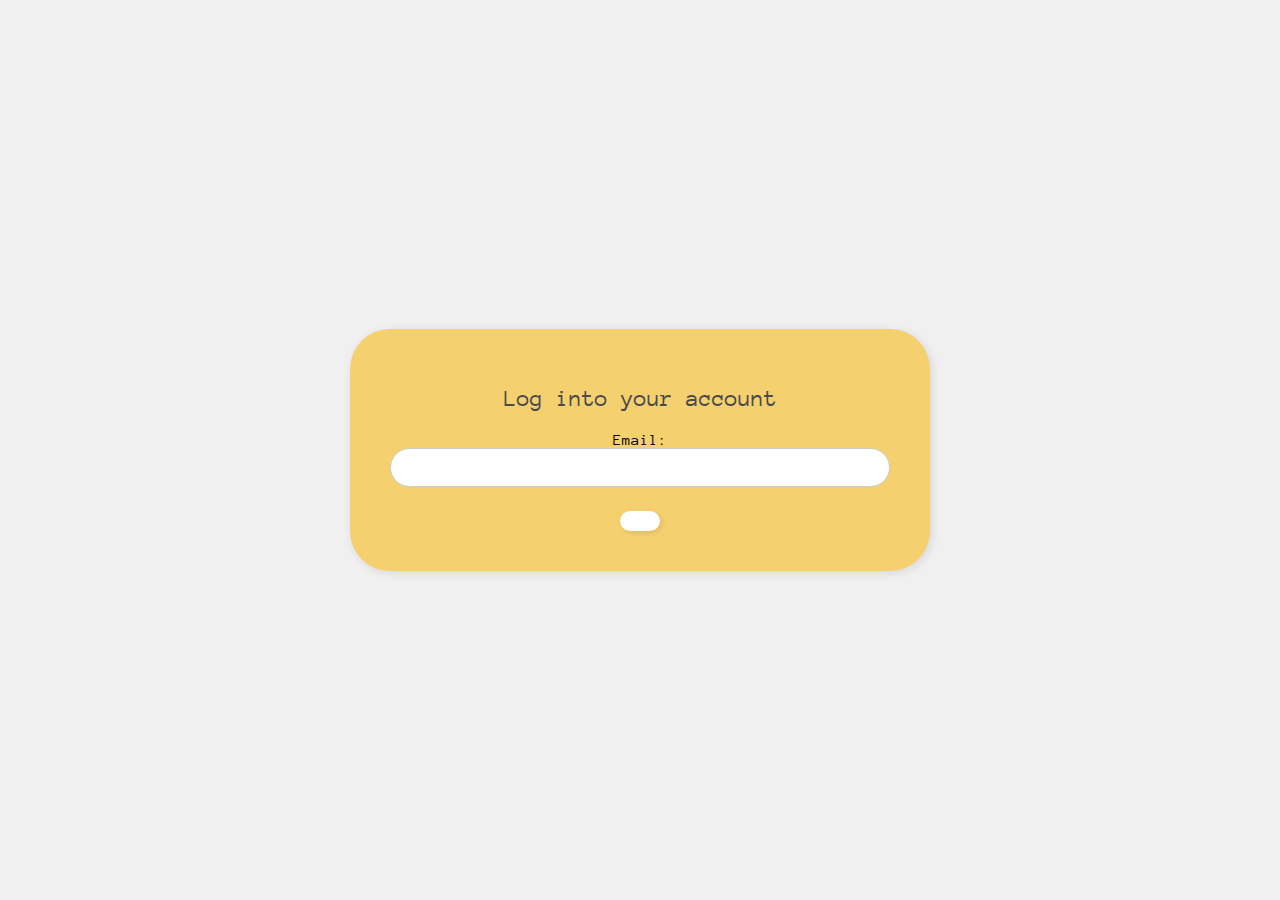
==== index.html @ b17c1756 "Merge branch 'main' into development" ====
<!DOCTYPE html>
<html lang="en">
<head>
    <meta charset="UTF-8">
    <meta name="viewport" content="width=device-width, initial-scale=1.0">
    <link rel="stylesheet" href="css/index.css">
    <link rel="stylesheet" href="css/ALL.css">
    <script src="js/index.js"></script>
    <title>Login</title>
</head>
<body>
    <div class="login" id="login">
        <h1>
            Log into your account
        </h1>
        <!-- <div class="login" id="login"> -->
            <form onsubmit="return login(event)">
                Email: <input type="email" name="email" id="email">
                <button type="button" value="Continue" id="email-submit" onclick="submitEmail()">
                <div id="password-container" style="display:none;">
                    Password: <input type="password" name="password" id="password" />
                    <input type="submit" value="Log in">
                </div>
            </form>
        <!-- </div> -->
    </div>
</body>
</html>
---- css/index.css ----
body {
    font-family: Arial, sans-serif;
    background-color: #f0f0f0;
    display: flex;
    justify-content: center;
    align-items: center;
    height: 100vh;
    margin: 0;
}

#login {
    background-color: #f4d06f; /* Matches the yellow box */
    padding: 40px;
    border-radius: 40px;
    box-shadow: 2px 2px 10px rgba(0, 0, 0, 0.1);
    text-align: center;
    width: 500px;
}

h1 {
    font-size: 24px;
    color: #4a4a4a;
    margin-bottom: 20px;
}

input {
    padding: 10px;
    border-radius: 20px;
    border: 1px solid #ccc;
    width: 100%;
    margin-bottom: 20px;
    box-sizing: border-box;
    outline: none;
    font-size: 16px;
    text-align: center;
}

button {
    padding: 10px 20px;
    background-color: white;
    border: none;
    border-radius: 20px;
    cursor: pointer;
    font-size: 16px;
    box-shadow: 2px 2px 5px rgba(0, 0, 0, 0.1);
    transition: background-color 0.3s ease;
}

button:hover {
    background-color: #eee;
}
---- css/ALL.css ----
@import url('https://fonts.googleapis.com/css2?family=Anonymous+Pro:ital,wght@0,400;0,700;1,400;1,700&display=swap');

* {
    font-family: "Anonymous Pro", monospace;
    font-weight: 400;
    font-style: normal;
}
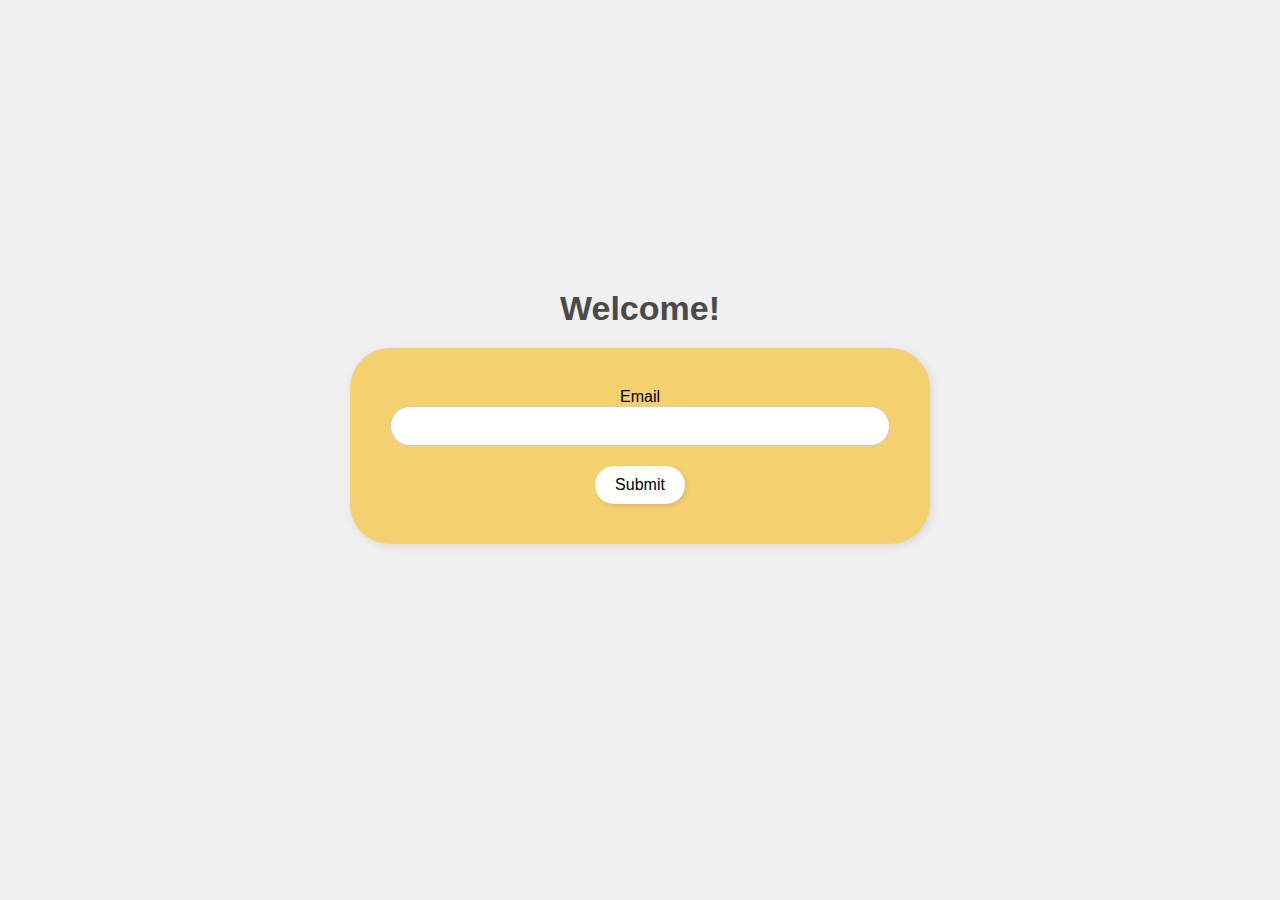
==== commit a449e6ba: "Update index.html" ====
--- a/index.html
+++ b/index.html
@@ -4,19 +4,16 @@
     <meta charset="UTF-8">
     <meta name="viewport" content="width=device-width, initial-scale=1.0">
     <link rel="stylesheet" href="css/index.css">
-    <link rel="stylesheet" href="css/ALL.css">
     <script src="js/index.js"></script>
     <title>Login</title>
 </head>
 <body>
+    <h1 id="welcomeText">Welcome!</h1>
     <div class="login" id="login">
-        <h1>
-            Log into your account
-        </h1>
         <!-- <div class="login" id="login"> -->
             <form onsubmit="return login(event)">
-                Email: <input type="email" name="email" id="email">
-                <button type="button" value="Continue" id="email-submit" onclick="submitEmail()">
+                Email <input type="email" name="email" id="email">
+                <button type="button" value="Continue" id="email-submit" onclick="submitEmail()">Submit</button>
                 <div id="password-container" style="display:none;">
                     Password: <input type="password" name="password" id="password" />
                     <input type="submit" value="Log in">
--- a/css/index.css
+++ b/css/index.css
@@ -1,27 +1,28 @@
-
 body {
     font-family: Arial, sans-serif;
     background-color: #f0f0f0;
+    margin: 0;
     display: flex;
+    flex-direction: column;
     justify-content: center;
     align-items: center;
-    height: 100vh;
-    margin: 0;
+    height: 90vh;
+}
+
+#welcomeText {
+    font-size: 34px;
+    color: #4a4a4a;
+    text-align: center;
+    margin-bottom: 20px;
 }
 
 #login {
-    background-color: #f4d06f; /* Matches the yellow box */
+    background-color: #f4d06f;
     padding: 40px;
     border-radius: 40px;
     box-shadow: 2px 2px 10px rgba(0, 0, 0, 0.1);
     text-align: center;
     width: 500px;
-}
-
-h1 {
-    font-size: 24px;
-    color: #4a4a4a;
-    margin-bottom: 20px;
 }
 
 input {
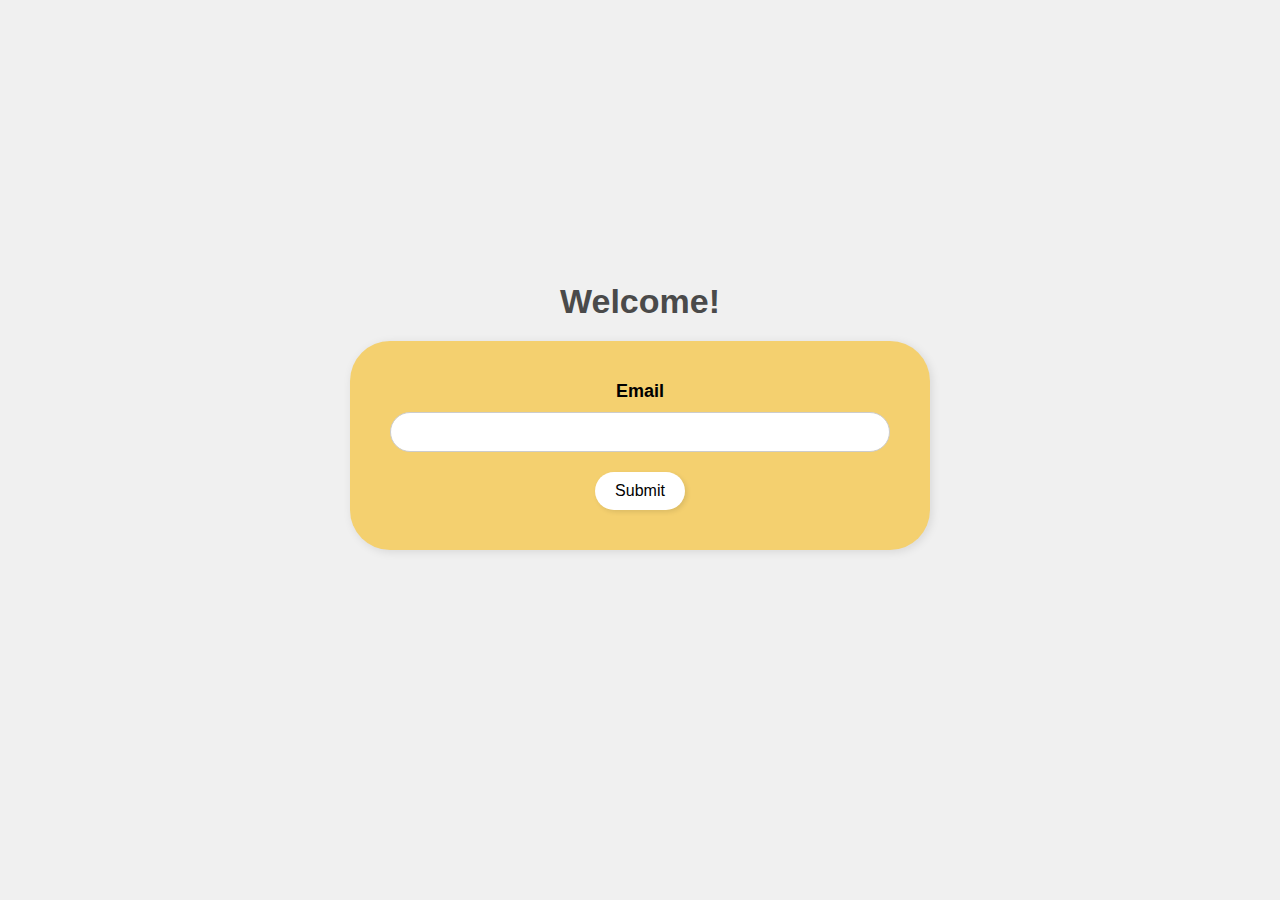
==== commit ecff9cde: "Update index.html" ====
--- a/index.html
+++ b/index.html
@@ -12,10 +12,11 @@
     <div class="login" id="login">
         <!-- <div class="login" id="login"> -->
             <form onsubmit="return login(event)">
-                Email <input type="email" name="email" id="email">
+                <label for="email">Email</label> <input type="email" name="email" id="email">
                 <button type="button" value="Continue" id="email-submit" onclick="submitEmail()">Submit</button>
                 <div id="password-container" style="display:none;">
-                    Password: <input type="password" name="password" id="password" />
+                    <label for="password">Password</label> <input type="password" name="password" id="password"/>
+                    <input type="checkbox" onclick="togglePassword()" id="tglePwd">
                     <input type="submit" value="Log in">
                 </div>
             </form>
--- a/css/index.css
+++ b/css/index.css
@@ -23,6 +23,13 @@
     box-shadow: 2px 2px 10px rgba(0, 0, 0, 0.1);
     text-align: center;
     width: 500px;
+}
+
+label {
+    font-size: 18px;
+    font-weight: bold;
+    margin-bottom: 10px;
+    display: block;
 }
 
 input {
@@ -51,3 +58,19 @@
 button:hover {
     background-color: #eee;
 }
+
+
+#password-container {
+    position: relative;
+}
+
+#tglePwd {
+    position: absolute;
+    left: 460px; 
+    top: 27%;
+    cursor: pointer;
+    width: 15px;
+    height: 15px;
+    pointer-events: all; /*Clicks only work on the checkbox*/
+}
+
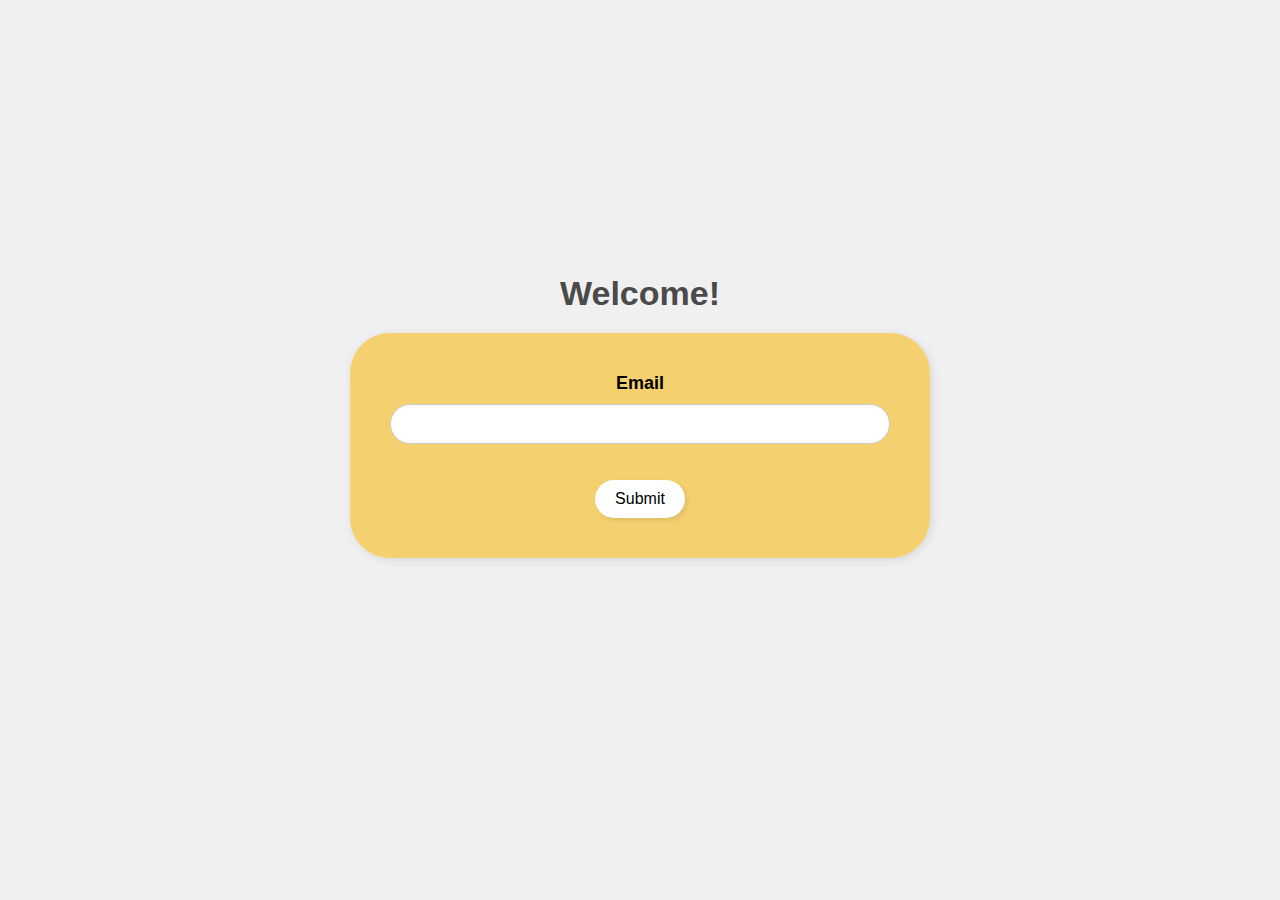
==== commit bf4bb4a5: "Update index.html" ====
--- a/index.html
+++ b/index.html
@@ -1,26 +1,30 @@
 <!DOCTYPE html>
 <html lang="en">
-<head>
-    <meta charset="UTF-8">
-    <meta name="viewport" content="width=device-width, initial-scale=1.0">
-    <link rel="stylesheet" href="css/index.css">
+  <head>
+    <meta charset="UTF-8" />
+    <meta name="viewport" content="width=device-width, initial-scale=1.0" />
+    <link rel="stylesheet" href="css/index.css" />
     <script src="js/index.js"></script>
     <title>Login</title>
-</head>
-<body>
+  </head>
+  <body>
     <h1 id="welcomeText">Welcome!</h1>
     <div class="login" id="login">
-        <!-- <div class="login" id="login"> -->
-            <form onsubmit="return login(event)">
-                <label for="email">Email</label> <input type="email" name="email" id="email">
-                <button type="button" value="Continue" id="email-submit" onclick="submitEmail()">Submit</button>
-                <div id="password-container" style="display:none;">
-                    <label for="password">Password</label> <input type="password" name="password" id="password"/>
-                    <input type="checkbox" onclick="togglePassword()" id="tglePwd">
-                    <input type="submit" value="Log in">
-                </div>
-            </form>
-        <!-- </div> -->
+      <form onsubmit="return login(event)">
+        <label for="email">Email</label>
+        <input type="email" name="email" id="email" />
+        <p id="email-error" style="color:red;"></p>
+        
+        <button type="button" value="Continue" id="email-submit" onclick="submitEmail()">Submit</button>
+
+        <div id="password-container" style="display: none">
+          <label for="password">Password</label>
+          <input type="password" name="password" id="password" placeholder="Enter your password" />
+          <input type="checkbox" onclick="togglePassword()" id="tglePwd" />
+          <input type="submit" value="Log in" />
+          <p id="password-error" style="color: red;"></p>
+        </div>
+      </form>
     </div>
-</body>
+  </body>
 </html>
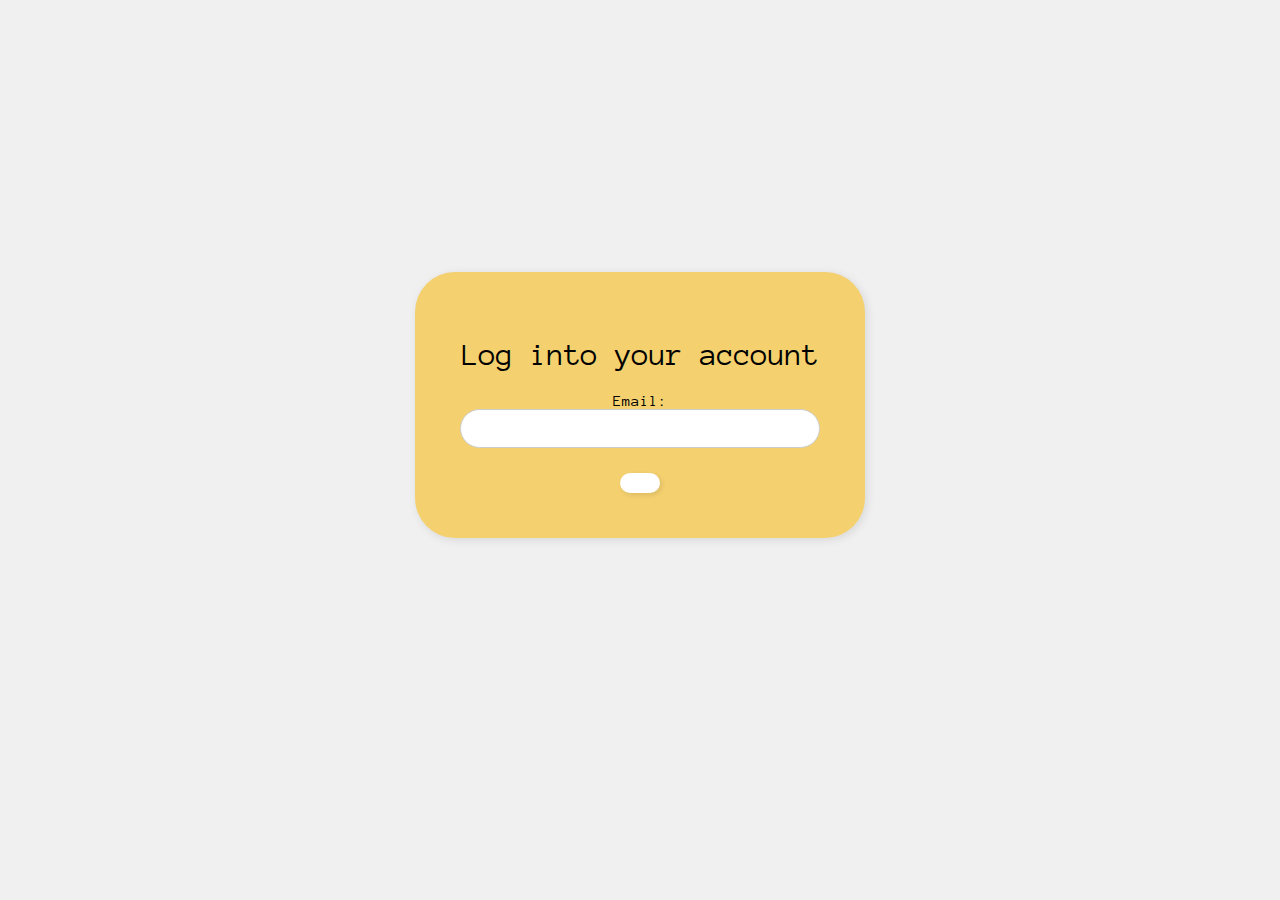
==== commit cd2e2878: "glitch import" ====
--- a/index.html
+++ b/index.html
@@ -1,30 +1,28 @@
 <!DOCTYPE html>
 <html lang="en">
-  <head>
-    <meta charset="UTF-8" />
-    <meta name="viewport" content="width=device-width, initial-scale=1.0" />
-    <link rel="stylesheet" href="css/index.css" />
+<head>
+    <meta charset="UTF-8">
+    <meta name="viewport" content="width=device-width, initial-scale=1.0">
+    <link rel="stylesheet" href="css/index.css">
+    <link rel="stylesheet" href="css/ALL.css">
     <script src="js/index.js"></script>
     <title>Login</title>
-  </head>
-  <body>
-    <h1 id="welcomeText">Welcome!</h1>
+</head>
+<body>
     <div class="login" id="login">
-      <form onsubmit="return login(event)">
-        <label for="email">Email</label>
-        <input type="email" name="email" id="email" />
-        <p id="email-error" style="color:red;"></p>
-        
-        <button type="button" value="Continue" id="email-submit" onclick="submitEmail()">Submit</button>
-
-        <div id="password-container" style="display: none">
-          <label for="password">Password</label>
-          <input type="password" name="password" id="password" placeholder="Enter your password" />
-          <input type="checkbox" onclick="togglePassword()" id="tglePwd" />
-          <input type="submit" value="Log in" />
-          <p id="password-error" style="color: red;"></p>
-        </div>
-      </form>
+        <h1>
+            Log into your account
+        </h1>
+        <!-- <div class="login" id="login"> -->
+            <form onsubmit="return login(event)">
+                Email: <input type="email" name="email" id="email">
+                <button type="button" value="Continue" id="email-submit" onclick="submitEmail()">
+                <div id="password-container" style="display:none;">
+                    Password: <input type="password" name="password" id="password" />
+                    <input type="submit" value="Log in">
+                </div>
+            </form>
+        <!-- </div> -->
     </div>
-  </body>
+</body>
 </html>
--- a/css/index.css
+++ b/css/index.css
@@ -18,33 +18,51 @@
 
 #login {
     background-color: #f4d06f;
-    padding: 40px;
+    padding: 45px;
     border-radius: 40px;
     box-shadow: 2px 2px 10px rgba(0, 0, 0, 0.1);
     text-align: center;
-    width: 500px;
+    width: 40vh;
+    min-height: 16vh; 
+    max-height: auto;
+    display: flex;
+    flex-direction: column;
+    justify-content: center;
+    transition: height 0.3s ease; /* Smooth transition for height */
 }
 
 label {
+    position: relative;
     font-size: 18px;
     font-weight: bold;
+    margin-top: 20px;
     margin-bottom: 10px;
     display: block;
 }
 
 input {
+    position: relative;
+    overflow: hidden;
     padding: 10px;
     border-radius: 20px;
     border: 1px solid #ccc;
     width: 100%;
-    margin-bottom: 20px;
+    margin-bottom: 10px;
     box-sizing: border-box;
     outline: none;
     font-size: 16px;
     text-align: center;
 }
 
-button {
+#email-error {
+    color: red;
+    margin-bottom: 10px;
+    height: 10px;
+}
+
+button,
+input[type="submit"]{
+    position: relative;
     padding: 10px 20px;
     background-color: white;
     border: none;
@@ -53,24 +71,36 @@
     font-size: 16px;
     box-shadow: 2px 2px 5px rgba(0, 0, 0, 0.1);
     transition: background-color 0.3s ease;
+    margin-top: 15px;
+    width: fit-content;
+    max-width: 40%;
 }
 
-button:hover {
-    background-color: #eee;
+button:hover,
+input[type="submit"]{
+    background-color: lightgrey;
 }
-
 
 #password-container {
     position: relative;
+    margin-top: -5%;
 }
 
 #tglePwd {
     position: absolute;
-    left: 460px; 
-    top: 27%;
+    left: 94%; 
+    top: 28%;
     cursor: pointer;
     width: 15px;
     height: 15px;
-    pointer-events: all; /*Clicks only work on the checkbox*/
+    pointer-events: all;
 }
 
+
+input::placeholder {
+  color: grey; /* Default placeholder color */
+}
+
+input.error::placeholder {
+  color: red; /* Change to red for errors */
+}
--- a/css/ALL.css
+++ b/css/ALL.css
@@ -0,0 +1,7 @@
+@import url('https://fonts.googleapis.com/css2?family=Anonymous+Pro:ital,wght@0,400;0,700;1,400;1,700&display=swap');
+
+* {
+    font-family: "Anonymous Pro", monospace;
+    font-weight: 400;
+    font-style: normal;
+}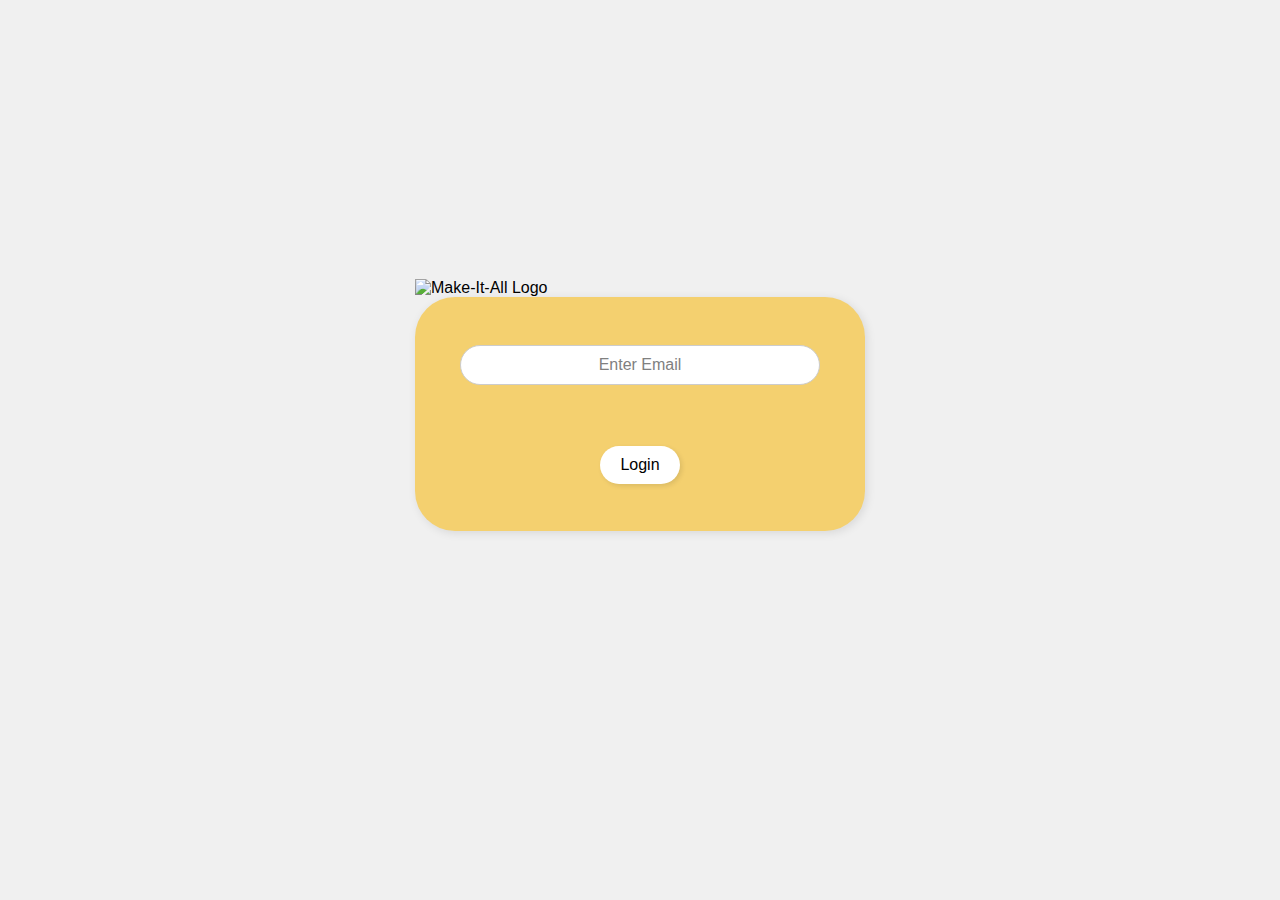
==== commit 6ebd489e: "Update index.html" ====
--- a/index.html
+++ b/index.html
@@ -1,28 +1,42 @@
 <!DOCTYPE html>
 <html lang="en">
 <head>
-    <meta charset="UTF-8">
-    <meta name="viewport" content="width=device-width, initial-scale=1.0">
-    <link rel="stylesheet" href="css/index.css">
-    <link rel="stylesheet" href="css/ALL.css">
+    <meta charset="UTF-8" />
+    <meta name="viewport" content="width=device-width, initial-scale=1.0" />
+    <link rel="stylesheet" href="css/index.css" />
     <script src="js/index.js"></script>
     <title>Login</title>
 </head>
 <body>
-    <div class="login" id="login">
-        <h1>
-            Log into your account
-        </h1>
-        <!-- <div class="login" id="login"> -->
+    <div class="container">
+        <div class="logo">
+            <img src="https://cdn.glitch.global/b2b6a711-beed-4ef5-97c5-c23044caac21/makeItAllLogo.png?v=1729946371230" alt="Make-It-All Logo" />
+        </div>
+        <div class="login" id="login">
             <form onsubmit="return login(event)">
-                Email: <input type="email" name="email" id="email">
-                <button type="button" value="Continue" id="email-submit" onclick="submitEmail()">
-                <div id="password-container" style="display:none;">
-                    Password: <input type="password" name="password" id="password" />
-                    <input type="submit" value="Log in">
+                <input type="email" name="email" id="email" placeholder="Enter Email" />
+                <p id="email-error"></p>
+
+                <button type="button" id="email-submit" onclick="submitEmail()">Login</button>
+
+                <div id="password-container" style="display: none">
+                    <div class="password-wrapper">
+                        <input type="password" name="password" id="password" placeholder="Enter Password" />
+                        <button type="button" onclick="togglePassword()" id="togglePwd">👁️</button>
+                    </div>
+                    <input type="submit" value="Login" />
+                    <p id="password-error"></p>
+                </div>
+
+                <!-- New onboarding fields -->
+                <div id="onboarding-container" style="display: none">
+                    <input type="password" id="new-password" placeholder="Create Password" />
+                    <input type="password" id="confirm-password" placeholder="Confirm Password" />
+                    <p id="password-match-error" style="color: red; margin-top: 5px;"></p> <!-- Error message below the confirm password box -->
+                    <button type="button" onclick="createPassword()">Create Password</button>
                 </div>
             </form>
-        <!-- </div> -->
+        </div>
     </div>
 </body>
 </html>
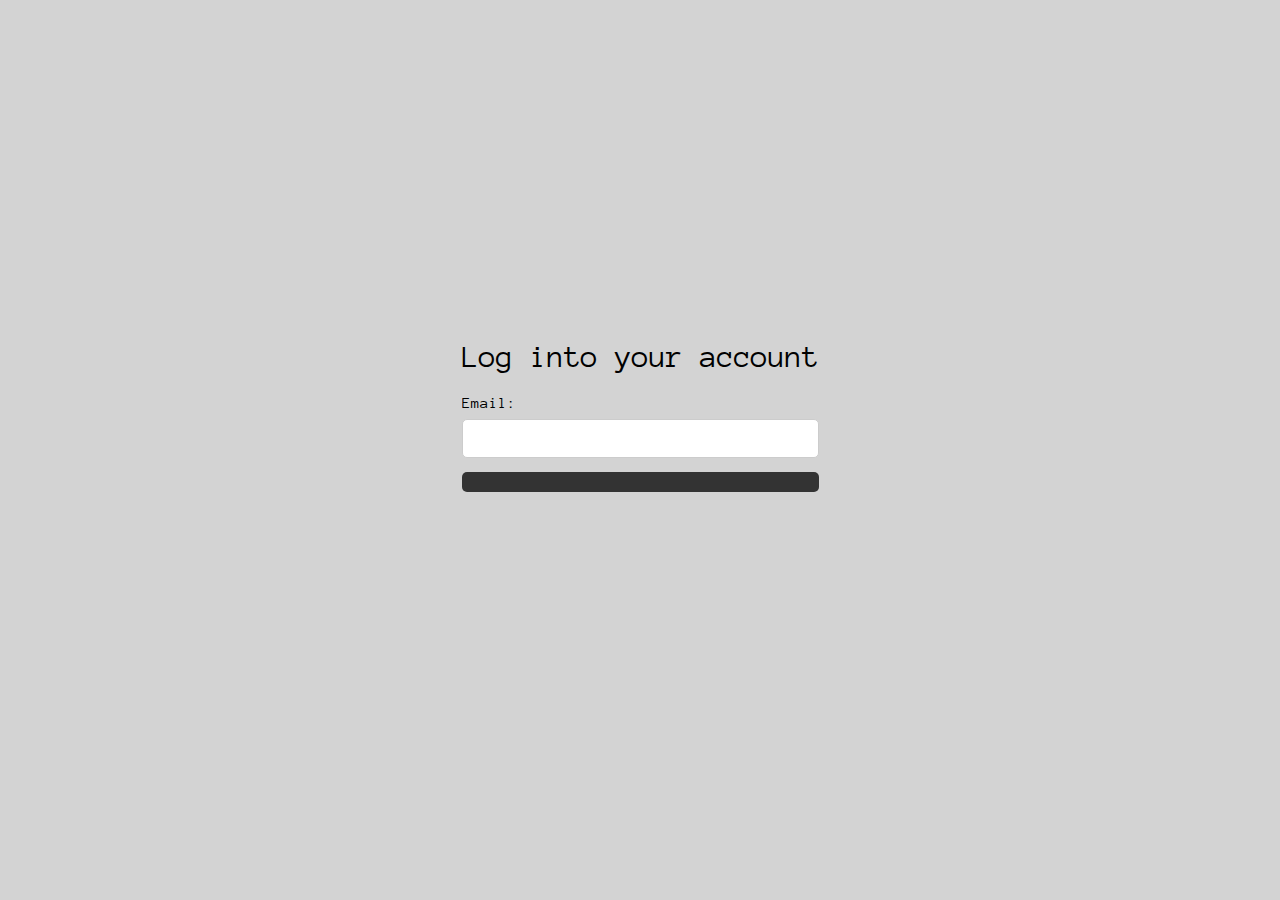
==== commit 944c9d45: "Merge branch 'main' into abhay" ====
--- a/index.html
+++ b/index.html
@@ -1,42 +1,28 @@
 <!DOCTYPE html>
 <html lang="en">
 <head>
-    <meta charset="UTF-8" />
-    <meta name="viewport" content="width=device-width, initial-scale=1.0" />
-    <link rel="stylesheet" href="css/index.css" />
+    <meta charset="UTF-8">
+    <meta name="viewport" content="width=device-width, initial-scale=1.0">
+    <link rel="stylesheet" href="css/index.css">
+    <link rel="stylesheet" href="css/ALL.css">
     <script src="js/index.js"></script>
     <title>Login</title>
 </head>
 <body>
-    <div class="container">
-        <div class="logo">
-            <img src="https://cdn.glitch.global/b2b6a711-beed-4ef5-97c5-c23044caac21/makeItAllLogo.png?v=1729946371230" alt="Make-It-All Logo" />
-        </div>
-        <div class="login" id="login">
+    <div class="login" id="login">
+        <h1>
+            Log into your account
+        </h1>
+        <!-- <div class="login" id="login"> -->
             <form onsubmit="return login(event)">
-                <input type="email" name="email" id="email" placeholder="Enter Email" />
-                <p id="email-error"></p>
-
-                <button type="button" id="email-submit" onclick="submitEmail()">Login</button>
-
-                <div id="password-container" style="display: none">
-                    <div class="password-wrapper">
-                        <input type="password" name="password" id="password" placeholder="Enter Password" />
-                        <button type="button" onclick="togglePassword()" id="togglePwd">👁️</button>
-                    </div>
-                    <input type="submit" value="Login" />
-                    <p id="password-error"></p>
-                </div>
-
-                <!-- New onboarding fields -->
-                <div id="onboarding-container" style="display: none">
-                    <input type="password" id="new-password" placeholder="Create Password" />
-                    <input type="password" id="confirm-password" placeholder="Confirm Password" />
-                    <p id="password-match-error" style="color: red; margin-top: 5px;"></p> <!-- Error message below the confirm password box -->
-                    <button type="button" onclick="createPassword()">Create Password</button>
+                Email: <input type="email" name="email" id="email">
+                <button type="button" value="Continue" id="email-submit" onclick="submitEmail()">
+                <div id="password-container" style="display:none;">
+                    Password: <input type="password" name="password" id="password" />
+                    <input type="submit" value="Log in">
                 </div>
             </form>
-        </div>
+        <!-- </div> -->
     </div>
 </body>
 </html>
--- a/css/index.css
+++ b/css/index.css
@@ -1,106 +1,119 @@
 body {
     font-family: Arial, sans-serif;
-    background-color: #f0f0f0;
+    background-color: #d3d3d3; /* Background color similar to the image */
     margin: 0;
     display: flex;
-    flex-direction: column;
     justify-content: center;
     align-items: center;
     height: 90vh;
 }
 
-#welcomeText {
-    font-size: 34px;
-    color: #4a4a4a;
+.container {
     text-align: center;
-    margin-bottom: 20px;
 }
 
-#login {
-    background-color: #f4d06f;
-    padding: 45px;
-    border-radius: 40px;
-    box-shadow: 2px 2px 10px rgba(0, 0, 0, 0.1);
-    text-align: center;
-    width: 40vh;
-    min-height: 16vh; 
-    max-height: auto;
-    display: flex;
-    flex-direction: column;
-    justify-content: center;
-    transition: height 0.3s ease; /* Smooth transition for height */
+.logo img {
+    width: 100%;
+    margin-bottom: 20%;
 }
 
-label {
-    position: relative;
-    font-size: 18px;
-    font-weight: bold;
-    margin-top: 20px;
-    margin-bottom: 10px;
-    display: block;
+.login {
+    max-width: 400px;
+    margin: 0 auto;
 }
 
-input {
-    position: relative;
-    overflow: hidden;
+input[type="email"],
+input[type="password"] {
+    width: 100%;
     padding: 10px;
-    border-radius: 20px;
-    border: 1px solid #ccc;
-    width: 100%;
+    margin-top: 8px;
     margin-bottom: 10px;
+    border: 1px solid #cccccc;
+    border-radius: 5px;
     box-sizing: border-box;
-    outline: none;
     font-size: 16px;
     text-align: center;
 }
 
-#email-error {
+#password-match-error {
     color: red;
+    margin-top: 5px; /* Space above the error message */
+}
+
+
+/* Error styles */
+.error {
+    border: 1px solid red; /* Red border for errors */
+}
+
+/* Placeholder color for error state */
+.error::placeholder {
+    color: red;
+    opacity: 1; /* Ensure visibility */
+}
+
+#email-error, #password-error, #error-message {
+    color: red;
+    font-size: 14px;
+    margin-top: -8px;
     margin-bottom: 10px;
-    height: 10px;
 }
 
 button,
-input[type="submit"]{
-    position: relative;
+input[type="submit"] {
+    background-color: #333333;
+    color: #ffffff;
     padding: 10px 20px;
-    background-color: white;
     border: none;
-    border-radius: 20px;
+    border-radius: 5px;
     cursor: pointer;
     font-size: 16px;
-    box-shadow: 2px 2px 5px rgba(0, 0, 0, 0.1);
+    width: 100%;
     transition: background-color 0.3s ease;
-    margin-top: 15px;
-    width: fit-content;
-    max-width: 40%;
 }
 
 button:hover,
-input[type="submit"]{
-    background-color: lightgrey;
+input[type="submit"]:hover {
+    background-color: #555555;
 }
 
 #password-container {
-    position: relative;
-    margin-top: -5%;
+    margin-top: 15px;
 }
 
-#tglePwd {
-    position: absolute;
-    left: 94%; 
-    top: 28%;
-    cursor: pointer;
-    width: 15px;
-    height: 15px;
-    pointer-events: all;
+/* Password container with relative positioning */
+.password-wrapper {
+    position: relative;
+    width: 100%;
 }
 
-
-input::placeholder {
-  color: grey; /* Default placeholder color */
+input[type="password"],
+input[type="text"] {
+    width: 100%;
+    padding: 10px 40px 10px 10px; /* Keep padding on the right for toggle button */
+    margin-top: 8px;
+    margin-bottom: 10px;
+    border: 1px solid #cccccc;
+    border-radius: 5px;
+    box-sizing: border-box;
+    font-size: 16px;
+    text-align: center;
 }
 
-input.error::placeholder {
-  color: red; /* Change to red for errors */
+/* Toggle button styling */
+#togglePwd {
+    position: absolute;
+    right: 10px;
+    top: 50%;
+    transform: translateY(-50%);
+    width: 24px; /* Set fixed width */
+    height: 24px; /* Set fixed height */
+    background-color: transparent;
+    border: none;
+    cursor: pointer;
+    font-size: 16px;
+    color: #333333;
+    display: flex;
+    align-items: center;
+    justify-content: center;
 }
--- a/css/ALL.css
+++ b/css/ALL.css
@@ -0,0 +1,8 @@
+@import url('https://fonts.googleapis.com/css2?family=Anonymous+Pro:ital,wght@0,400;0,700;1,400;1,700&display=swap');
+
+* {
+    font-family: "Anonymous Pro", monospace;
+    font-weight: 400;
+    font-style: normal;
+    overflow: hidden;
+}
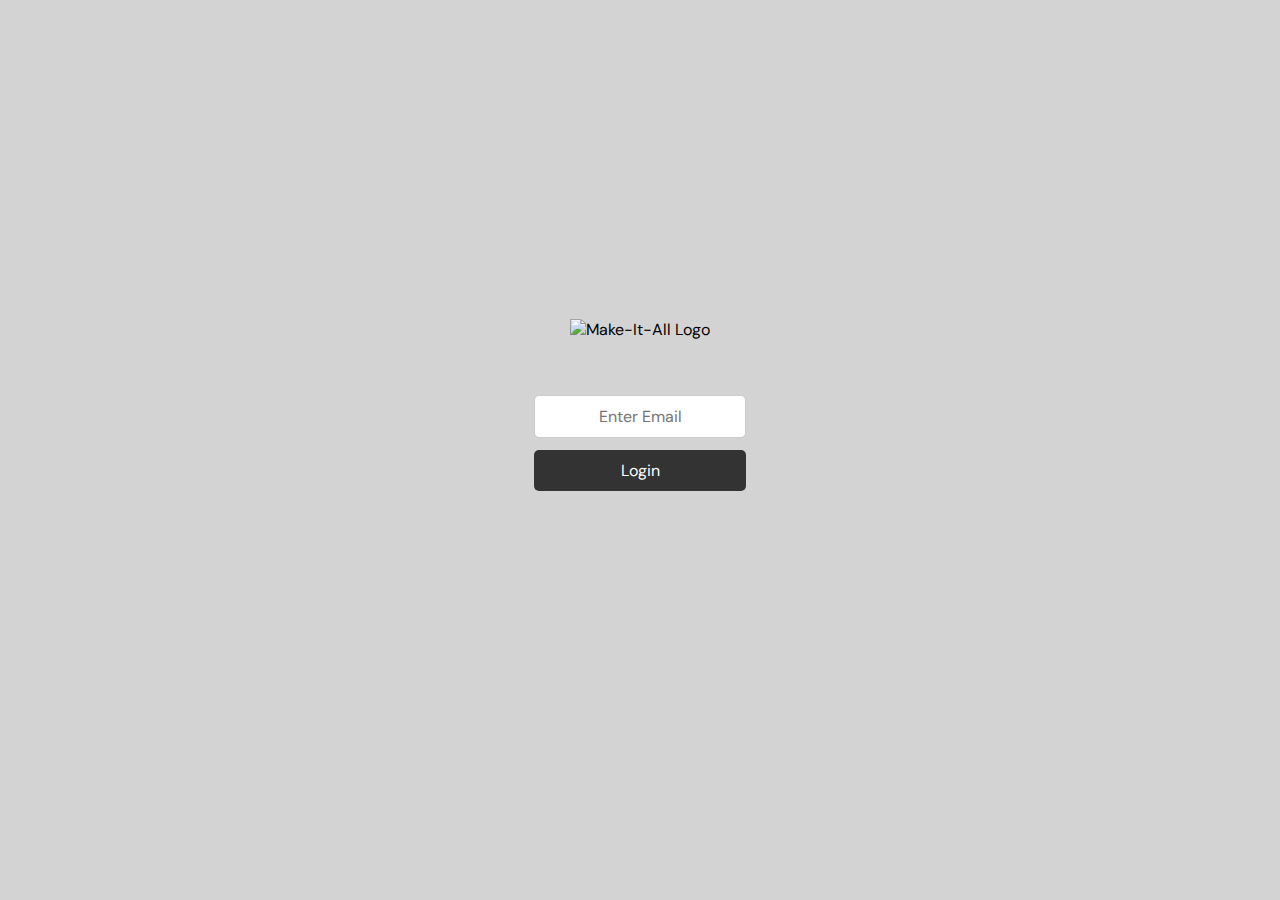
==== commit 9ff1697a: "Merge branch 'main' into kieran" ====
--- a/index.html
+++ b/index.html
@@ -9,20 +9,35 @@
     <title>Login</title>
 </head>
 <body>
-    <div class="login" id="login">
-        <h1>
-            Log into your account
-        </h1>
-        <!-- <div class="login" id="login"> -->
+    <div class="container">
+        <div class="logo">
+            <img src="https://cdn.glitch.global/b2b6a711-beed-4ef5-97c5-c23044caac21/makeItAllLogo.png?v=1729946371230" alt="Make-It-All Logo" />
+        </div>
+        <div class="login" id="login">
             <form onsubmit="return login(event)">
-                Email: <input type="email" name="email" id="email">
-                <button type="button" value="Continue" id="email-submit" onclick="submitEmail()">
-                <div id="password-container" style="display:none;">
-                    Password: <input type="password" name="password" id="password" />
-                    <input type="submit" value="Log in">
+                <input type="email" name="email" id="email" placeholder="Enter Email" />
+                <p id="email-error"></p>
+
+                <button type="button" id="email-submit" onclick="submitEmail()">Login</button>
+
+                <div id="password-container" style="display: none">
+                    <div class="password-wrapper">
+                        <input type="password" name="password" id="password" placeholder="Enter Password" />
+                        <button type="button" onclick="togglePassword()" id="togglePwd">👁️</button>
+                    </div>
+                    <input type="submit" value="Login" />
+                    <p id="password-error"></p>
+                </div>
+
+                <!-- New onboarding fields -->
+                <div id="onboarding-container" style="display: none">
+                    <input type="password" id="new-password" placeholder="Create Password" />
+                    <input type="password" id="confirm-password" placeholder="Confirm Password" />
+                    <p id="password-match-error" style="color: red; margin-top: 5px;"></p> <!-- Error message below the confirm password box -->
+                    <button type="button" onclick="createPassword()">Create Password</button>
                 </div>
             </form>
-        <!-- </div> -->
+        </div>
     </div>
 </body>
 </html>
--- a/css/ALL.css
+++ b/css/ALL.css
@@ -1,7 +1,8 @@
-@import url('https://fonts.googleapis.com/css2?family=Anonymous+Pro:ital,wght@0,400;0,700;1,400;1,700&display=swap');
+@import url('https://fonts.googleapis.com/css2?family=DM+Sans:ital,opsz,wght@0,9..40,100..1000;1,9..40,100..1000&display=swap');
 
 * {
-    font-family: "Anonymous Pro", monospace;
+    font-family: "DM Sans", sans-serif;
+    font-optical-sizing: auto;
     font-weight: 400;
     font-style: normal;
     overflow: hidden;
